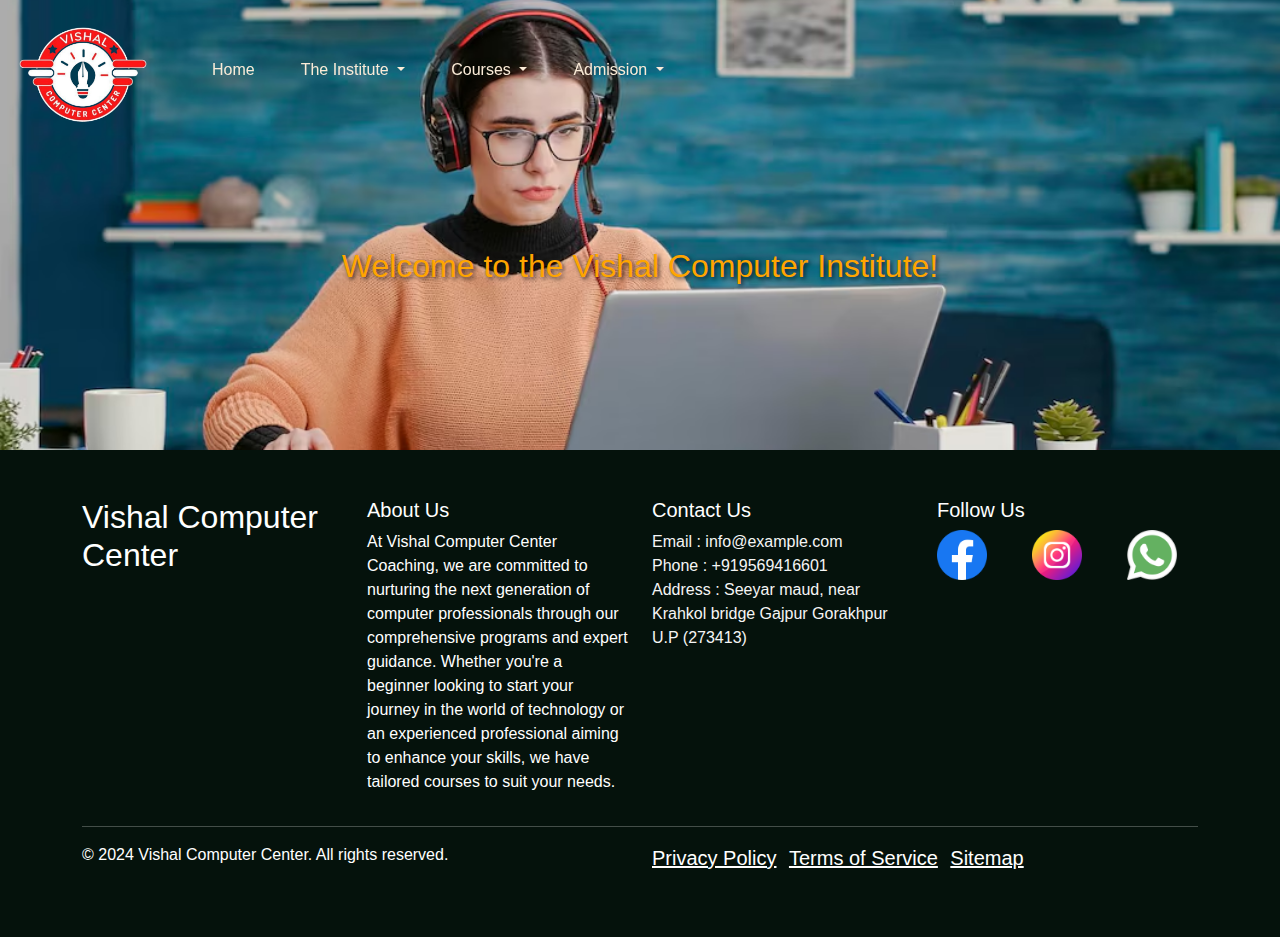
==== Achievements.html @ a5ad7e12 "Adding achievement page" ====
<!DOCTYPE html>
<html lang="en">
  <head>
    <meta charset="UTF-8" />
    <meta name="viewport" content="width=device-width, initial-scale=1.0" />
    <link
      href="https://cdn.jsdelivr.net/npm/bootstrap@5.3.3/dist/css/bootstrap.min.css"
      rel="stylesheet"
    />
    <script src="https://cdn.jsdelivr.net/npm/bootstrap@5.3.3/dist/js/bootstrap.bundle.min.js"></script>
    <link rel="stylesheet" href="style.css" />
    <title>Achievements Page</title>
  </head>
  <body>
    <!--Navbar Start-->

    <div class="container-fluid image text-overlay">
      <nav class="navbar navbar-expand-lg navbar-light bg-transparent">
        <div class="container-fluid ms-2">
          <a class="navbar-brand" href="#"
            ><img
              src="./Assets/logo-removebg-preview.png"
              alt="photo"
              style="width: 150px; height: auto"
          /></a>
          <button
            class="navbar-toggler"
            type="button"
            id="toggle"
            data-bs-toggle="collapse"
            data-bs-target="#navbarNavDropdown"
            aria-controls="navbarNavDropdown"
            aria-expanded="false"
            aria-label="Toggle navigation"
          >
            <span class="navbar-toggler-icon"></span>
          </button>
          <div class="collapse navbar-collapse" id="navbarNavDropdown">
            <ul class="navbar-nav">
              <li class="nav-item">
                <a class="nav-link active" aria-current="page" href="index.html"
                  >Home</a
                >
              </li>
              <li class="nav-item dropdown">
                <a
                  class="nav-link dropdown-toggle"
                  href="#"
                  id="navbarDropdownMenuLink"
                  role="button"
                  aria-expanded="false"
                >
                  The Institute
                </a>
                <ul
                  class="dropdown-menu"
                  aria-labelledby="navbarDropdownMenuLink"
                >
                  <li><a class="dropdown-item" href="#">About Us</a></li>
                  <li><a class="dropdown-item" href="#">Infrastructure</a></li>
                  <li>
                    <a class="dropdown-item" href="Achievements.html"
                      >Achievements</a
                    >
                  </li>
                  <li>
                    <a class="dropdown-item" href="Gallery.html">Gallery</a>
                  </li>
                  <li>
                    <a class="dropdown-item" href="#">Vision and Mission</a>
                  </li>
                </ul>
              </li>
              <li class="nav-item dropdown">
                <a
                  class="nav-link dropdown-toggle"
                  href="#"
                  id="navbarDropdownMenuLink"
                  role="button"
                  aria-expanded="false"
                >
                  Courses
                </a>
                <ul
                  class="dropdown-menu"
                  aria-labelledby="navbarDropdownMenuLink"
                >
                  <li>
                    <a class="dropdown-item" href="#">Long Term Courses</a>
                  </li>
                  <li>
                    <a class="dropdown-item" href="#">Short Term Courses</a>
                  </li>
                </ul>
              </li>
              <li class="nav-item dropdown">
                <a
                  class="nav-link dropdown-toggle"
                  href="#"
                  id="navbarDropdownMenuLink"
                  role="button"
                  aria-expanded="false"
                >
                  Admission
                </a>
                <ul
                  class="dropdown-menu"
                  aria-labelledby="navbarDropdownMenuLink"
                >
                  <li>
                    <a class="dropdown-item" href="Application-process.html"
                      >Admission Process</a
                    >
                  </li>
                  <li>
                    <a class="dropdown-item" href="#">Application Form</a>
                  </li>
                  <li><a class="dropdown-item" href="#">Fees Structure</a></li>
                </ul>
              </li>
            </ul>
          </div>
        </div>
      </nav>
      <div class="text-center text-white blur">
        <div class="welcome-message" id="welcomeMessage">
          <h2 style="color: orange">
            Welcome to the Vishal Computer Institute!
          </h2>
        </div>
      </div>
    </div>

    <!--Navbar End-->
    <script src="script.js"></script>

    <!--Achievements Start-->

    <!--Achievements End-->

    <!--Footer part Start-->

    <footer class="footer p-5">
      <div class="container">
        <div class="row">
          <div class="col-md-3">
            <h2>Vishal Computer Center</h2>
          </div>
          <div class="col-md-3">
            <h5>About Us</h5>
            <p>
              At Vishal Computer Center Coaching, we are committed to nurturing
              the next generation of computer professionals through our
              comprehensive programs and expert guidance. Whether you're a
              beginner looking to start your journey in the world of technology
              or an experienced professional aiming to enhance your skills, we
              have tailored courses to suit your needs.
            </p>
          </div>
          <div class="col-md-3">
            <h5>Contact Us</h5>
            <ul class="list-unstyled">
              <li>Email : info@example.com</li>
              <li>Phone : +919569416601</li>
              <li>
                Address : Seeyar maud, near Krahkol bridge Gajpur Gorakhpur U.P
                (273413)
              </li>
            </ul>
          </div>
          <div class="col-md-3">
            <h5>Follow Us</h5>
            <div class="row">
              <div class="col">
                <a href="#">
                  <img
                    src="./Assets/facebook.png"
                    style="width: 50px; height: auto"
                    alt="facebook"
                  />
                </a>
              </div>
              <div class="col">
                <a href="#">
                  <img
                    src="./Assets/instagram.png"
                    alt="instagram"
                    style="width: 50px; height: auto"
                  />
                </a>
              </div>
              <div class="col">
                <a href="#">
                  <img
                    src="./Assets/whatsapp.png"
                    alt="Whatsapp"
                    style="width: 50px; height: auto"
                  />
                </a>
              </div>
            </div>
          </div>
        </div>
        <hr />
        <div class="row">
          <div class="col-md-6">
            <p>© 2024 Vishal Computer Center. All rights reserved.</p>
          </div>
          <div class="col-md-6">
            <ul class="list-inline footer-links">
              <li class="list-inline-item">
                <a href="#" class="text-white"> Privacy Policy </a>
              </li>
              <li class="list-inline-item">
                <a href="#" class="text-white"> Terms of Service </a>
              </li>
              <li class="list-inline-item">
                <a href="#" class="text-white"> Sitemap </a>
              </li>
            </ul>
          </div>
        </div>
      </div>
    </footer>

    <!--Footer part End-->
  </body>
</html>
---- style.css ----
/* Custom styles for the navbar */
.navbar-nav .nav-link:hover {
  background-color: #d8cc1e;
  color: white;
}

.dropdown-menu .dropdown-item:hover {
  background-color: #e9c13c;
  color: white;
}

.nav-item.dropdown:hover .dropdown-menu {
  display: block;
  margin-top: 0;
}

.navbar-nav .nav-item {
  margin-left: 30px;
}

.navbar-nav .nav-item:first-child {
  margin-left: 30px;
}

.navbar-brand {
  color: white;
}

.navbar-brand:hover {
  color: white;
  background-color: #d8cc1e;
}

.nav-link.dropdown-toggle {
  color: antiquewhite;
}

.navbar-nav .nav-link.active {
  color: antiquewhite;
}

.image {
  background-image: url("./Assets/image-5.jpeg"); /* Replace with your image URL */
  background-size: cover;
  background-repeat: no-repeat;
  background-position: center;
  height: 50vh; /* Set the height as desired */
  position: relative; /* Ensure the text can be positioned absolutely within this container */
  display: flex;
  align-items: center;
  justify-content: center;
  text-align: center;
}
.navbar {
  position: fixed;
  top: 0;
  left: 0;
  width: 100%;
  z-index: 1000; /* Ensure navbar is on top */
}

.container-fluid {
  padding: 0; /* Remove default padding */
}
.btn-primary a {
  color: white;
  text-decoration: none;
}
.btn-primary a:hover {
  color: white;
}
.btn-custom {
  padding: 12px 50px; /* Increase padding for larger button */
  font-size: 1.25rem; /* Increase font size */
}
.team-img {
  width: 100%; /* Make sure the image width is responsive */
  max-width: 150px; /* Set a max width for the images */
  height: auto; /* Maintain aspect ratio */
  margin: 0 auto; /* Center the images */
  display: block; /* Center the images in their container */
}

.footer {
  background-color: #010e08fb;
  color: #fff;
  padding: 40px 0;
}

.footer h2,
.footer h5,
.footer p,
.footer a {
  color: #fff;
}

.footer a:hover {
  text-decoration: underline;
}

.footer hr {
  background-color: #fff;
}

.footer .footer-links .list-inline-item a {
  color: #fff;
  font-size: 20px;
  transition: color 0.3s;
}

.footer .footer-links .list-inline-item a:hover {
  color: #ddd;
}
.list-unstyled {
  color: whitesmoke;
}

.icons > a {
  border-radius: 12px;
}

body {
  font-family: Arial, sans-serif;
}

.welcome-message {
  opacity: 0;
  transform: translateY(-20px);
  transition: opacity 1s, transform 1s;
}

body {
  font-family: Arial, sans-serif;
  overflow-x: hidden; /* Hide horizontal overflow */
}

.container-fluid {
  padding: 0;
  margin: 0; /* Ensure no margin causes overflow */
}

.text-overlay .text-center {
  position: absolute; /* Position text absolutely within the container */
  top: 60%;
  left: 50%;
  transform: translate(-50%, -50%); /* Center the text */
  color: white; /* White text color for readability */
  text-shadow: 2px 2px 4px rgba(0, 0, 0, 0.7); /* Optional: Add text shadow for better readability */
}

.text-center h1 {
  font-size: 3rem; /* Adjust font size as needed */
  margin-bottom: 10px;
}

.text-center p {
  font-size: 1.5rem; /* Adjust font size as needed */
}

.container-fluid > button {
  background-color: #fff;
}

.accordion-button {
  background-color: rgb(
    45,
    196,
    163
  ); /* Change to your desired background color */
  color: white; /* Change to your desired text color */
}

.accordion-button:hover {
  background-color: #07162c; /* Optional: Change the background color on hover */
}

.live-update {
  margin-top: 20px;
  padding: 20px;
  border: 1px solid #dee2e6;
  border-radius: 10px;
  background-color: #f8f9fa;
}
.live-update h2 {
  margin-bottom: 20px;
}
.live-update .card {
  margin-bottom: 15px;
}
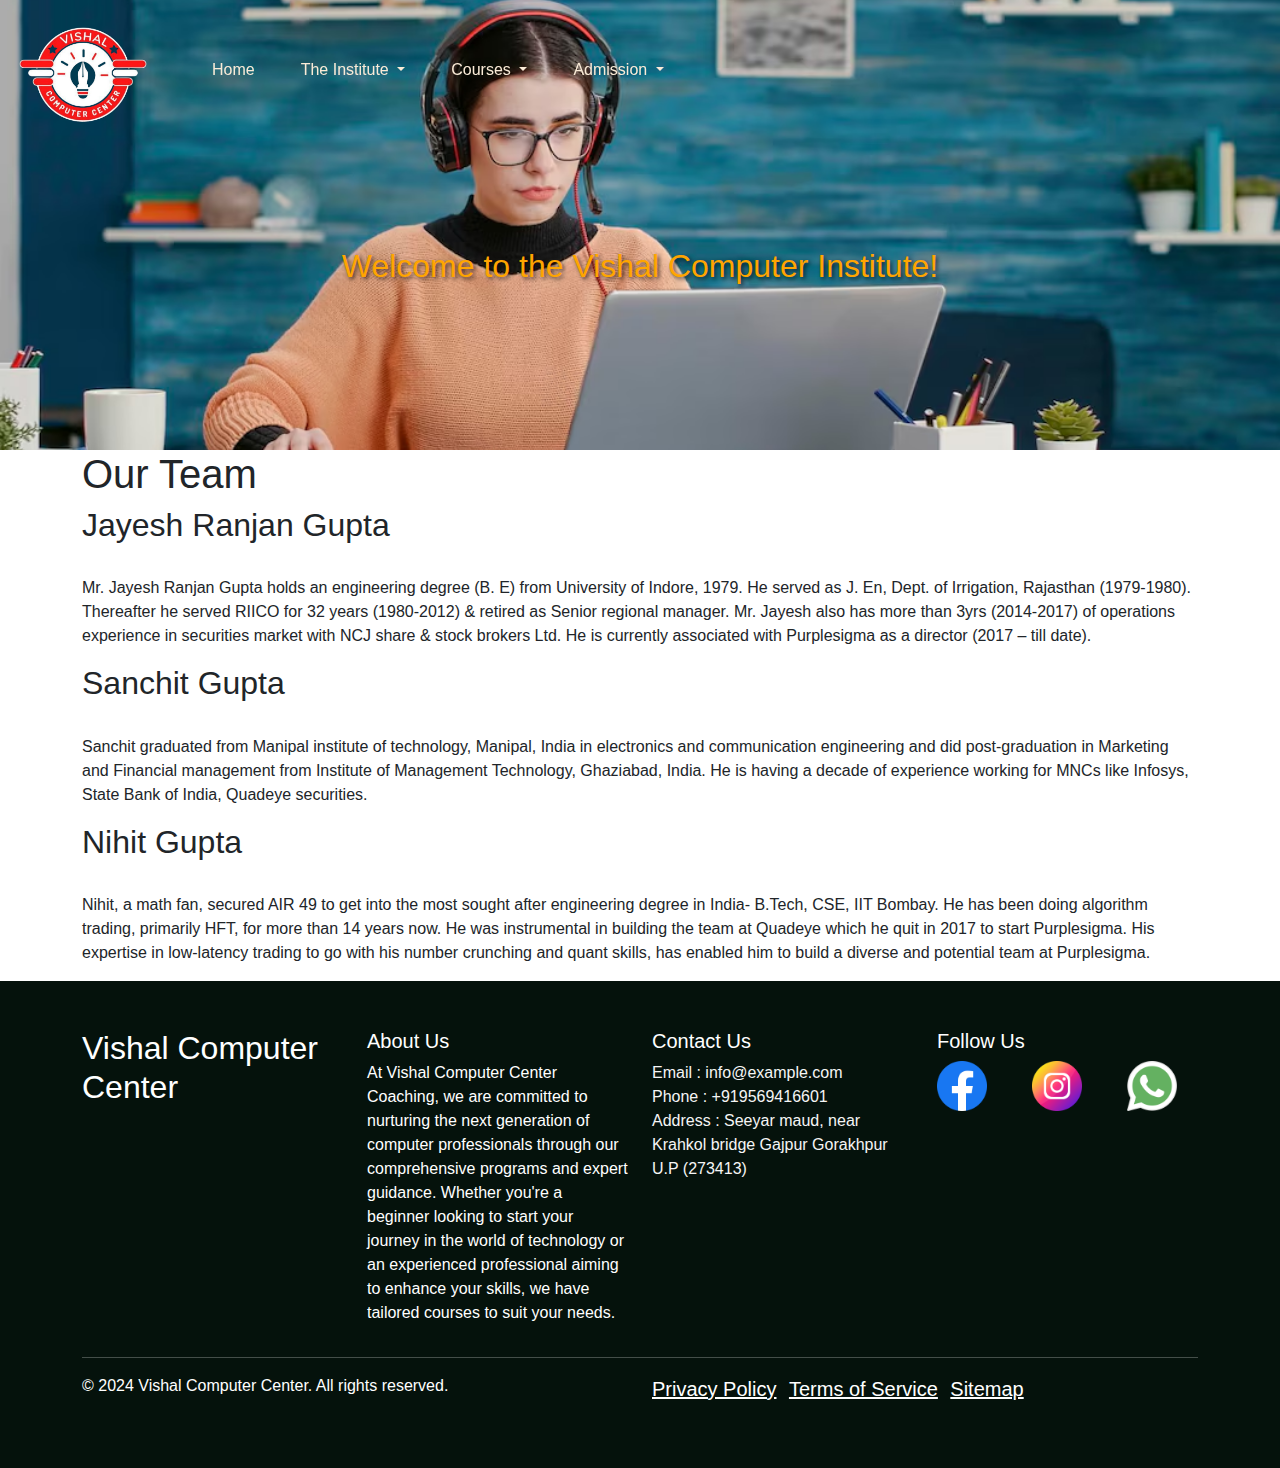
==== commit 30017716: "Adding features to the application form" ====
--- a/Achievements.html
+++ b/Achievements.html
@@ -56,8 +56,6 @@
                   class="dropdown-menu"
                   aria-labelledby="navbarDropdownMenuLink"
                 >
-                  <li><a class="dropdown-item" href="#">About Us</a></li>
-                  <li><a class="dropdown-item" href="#">Infrastructure</a></li>
                   <li>
                     <a class="dropdown-item" href="Achievements.html"
                       >Achievements</a
@@ -65,9 +63,6 @@
                   </li>
                   <li>
                     <a class="dropdown-item" href="Gallery.html">Gallery</a>
-                  </li>
-                  <li>
-                    <a class="dropdown-item" href="#">Vision and Mission</a>
                   </li>
                 </ul>
               </li>
@@ -135,7 +130,52 @@
     <script src="script.js"></script>
 
     <!--Achievements Start-->
-
+    <div class="container-md">
+      <div className="row text-center">
+        <h1>Our Team</h1>
+      </div>
+      <div className="row p-2">
+        <div className="col-md p-4">
+          <h2>Jayesh Ranjan Gupta</h2>
+          <br />
+          <p>
+            Mr. Jayesh Ranjan Gupta holds an engineering degree (B. E) from
+            University of Indore, 1979. He served as J. En, Dept. of Irrigation,
+            Rajasthan (1979-1980). Thereafter he served RIICO for 32 years
+            (1980-2012) & retired as Senior regional manager. Mr. Jayesh also
+            has more than 3yrs (2014-2017) of operations experience in
+            securities market with NCJ share & stock brokers Ltd. He is
+            currently associated with Purplesigma as a director (2017 – till
+            date).
+          </p>
+        </div>
+        <div className="col-md p-4">
+          <h2>Sanchit Gupta</h2>
+          <br />
+          <p>
+            Sanchit graduated from Manipal institute of technology, Manipal,
+            India in electronics and communication engineering and did
+            post-graduation in Marketing and Financial management from Institute
+            of Management Technology, Ghaziabad, India. He is having a decade of
+            experience working for MNCs like Infosys, State Bank of India,
+            Quadeye securities.
+          </p>
+        </div>
+        <div className="col-md p-4">
+          <h2>Nihit Gupta</h2>
+          <br />
+          <p>
+            Nihit, a math fan, secured AIR 49 to get into the most sought after
+            engineering degree in India- B.Tech, CSE, IIT Bombay. He has been
+            doing algorithm trading, primarily HFT, for more than 14 years now.
+            He was instrumental in building the team at Quadeye which he quit in
+            2017 to start Purplesigma. His expertise in low-latency trading to
+            go with his number crunching and quant skills, has enabled him to
+            build a diverse and potential team at Purplesigma.
+          </p>
+        </div>
+      </div>
+    </div>
     <!--Achievements End-->
 
     <!--Footer part Start-->
--- a/style.css
+++ b/style.css
@@ -187,3 +187,12 @@
 .live-update .card {
   margin-bottom: 15px;
 }
+
+.shadow-expand {
+  transition: box-shadow 0.3s ease, transform 0.3s ease;
+}
+
+.shadow-expand:hover {
+  box-shadow: 0 4px 8px rgba(0, 0, 0, 0.2), 0 6px 20px rgba(0, 0, 0, 0.19);
+  transform: translateY(-10px) scale(1.05);
+}
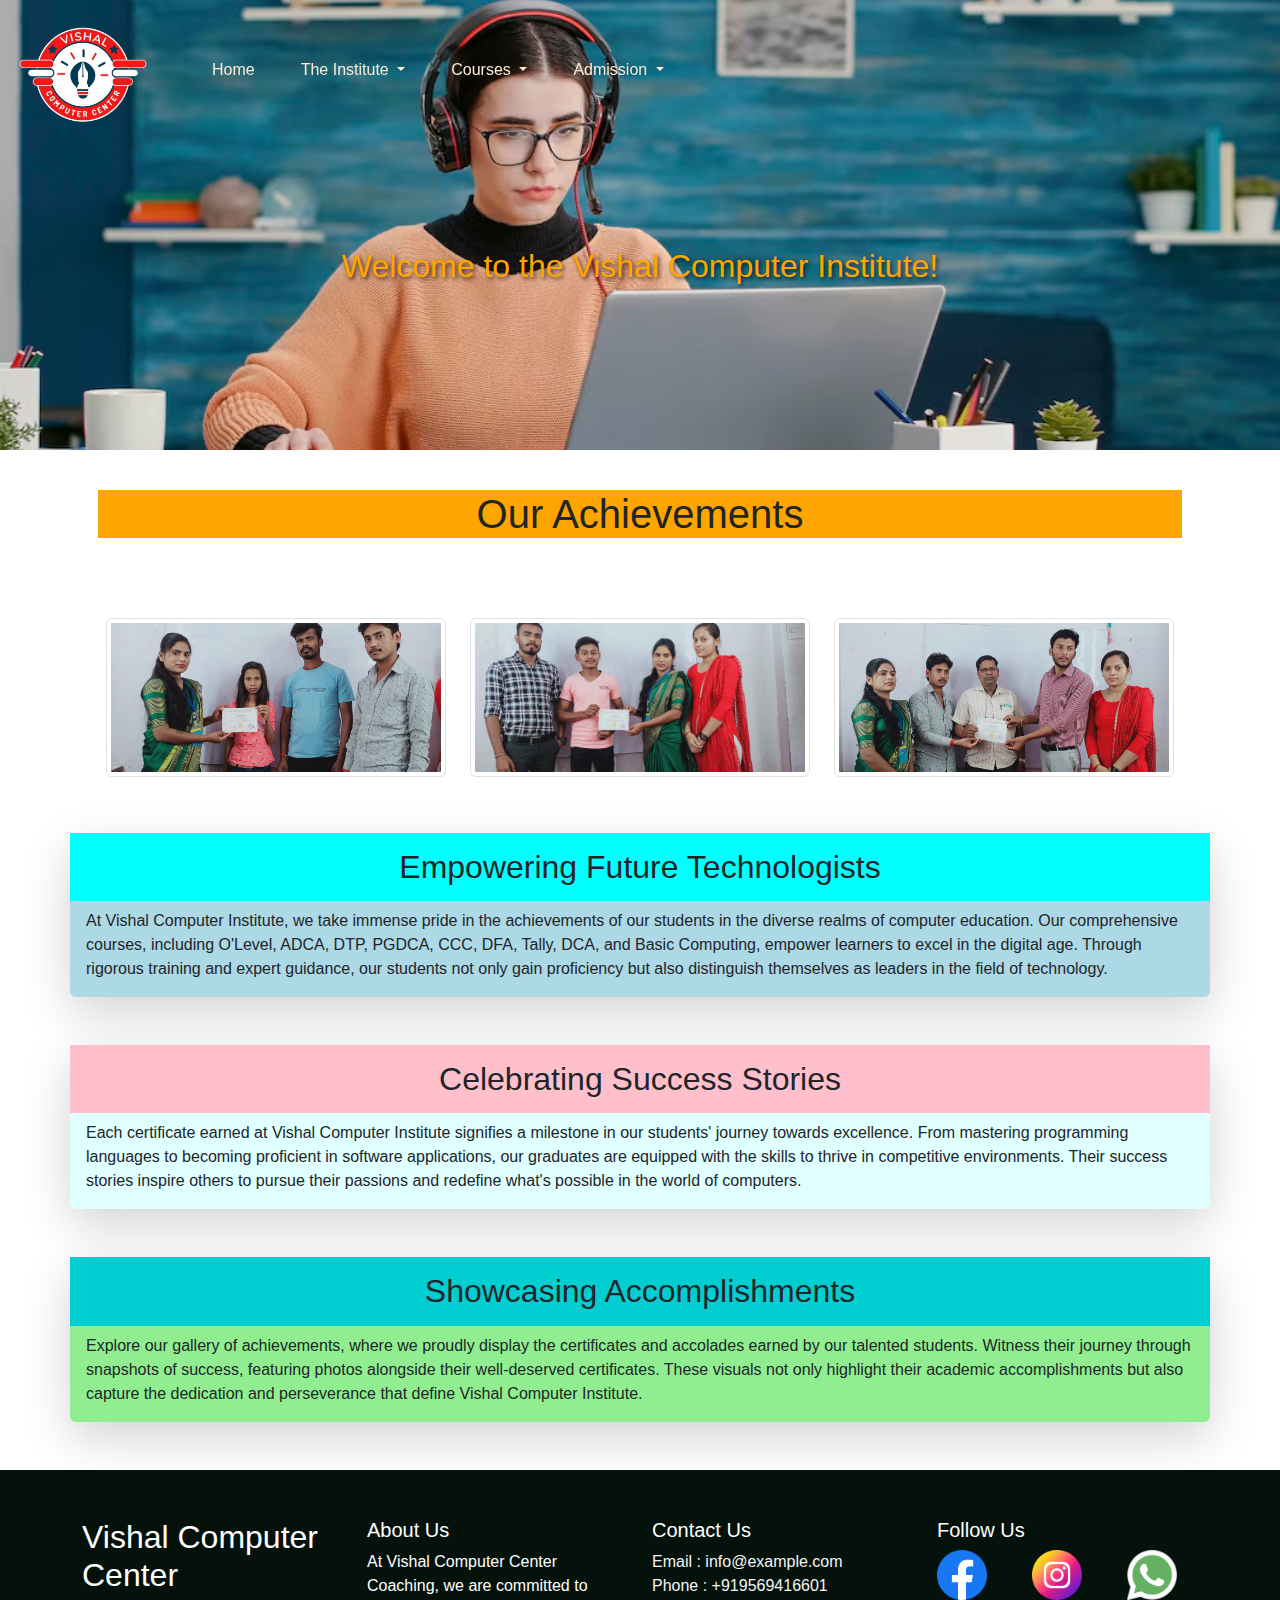
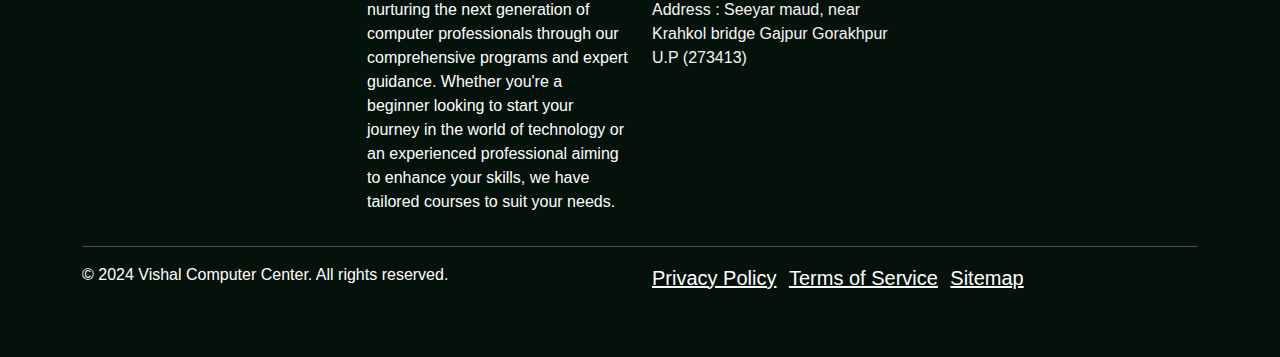
==== commit 6959d5df: "Adding html files" ====
--- a/Achievements.html
+++ b/Achievements.html
@@ -81,10 +81,14 @@
                   aria-labelledby="navbarDropdownMenuLink"
                 >
                   <li>
-                    <a class="dropdown-item" href="#">Long Term Courses</a>
-                  </li>
-                  <li>
-                    <a class="dropdown-item" href="#">Short Term Courses</a>
+                    <a class="dropdown-item" href="Long-Term.html"
+                      >Long Term Courses</a
+                    >
+                  </li>
+                  <li>
+                    <a class="dropdown-item" href="Short-Term.html"
+                      >Short Term Courses</a
+                    >
                   </li>
                 </ul>
               </li>
@@ -108,9 +112,15 @@
                     >
                   </li>
                   <li>
-                    <a class="dropdown-item" href="#">Application Form</a>
-                  </li>
-                  <li><a class="dropdown-item" href="#">Fees Structure</a></li>
+                    <a class="dropdown-item" href="Application-form.html"
+                      >Application Form</a
+                    >
+                  </li>
+                  <li>
+                    <a class="dropdown-item" href="Fee-Structure.html"
+                      >Fees Structure</a
+                    >
+                  </li>
                 </ul>
               </li>
             </ul>
@@ -130,50 +140,92 @@
     <script src="script.js"></script>
 
     <!--Achievements Start-->
-    <div class="container-md">
-      <div className="row text-center">
-        <h1>Our Team</h1>
-      </div>
-      <div className="row p-2">
-        <div className="col-md p-4">
-          <h2>Jayesh Ranjan Gupta</h2>
-          <br />
-          <p>
-            Mr. Jayesh Ranjan Gupta holds an engineering degree (B. E) from
-            University of Indore, 1979. He served as J. En, Dept. of Irrigation,
-            Rajasthan (1979-1980). Thereafter he served RIICO for 32 years
-            (1980-2012) & retired as Senior regional manager. Mr. Jayesh also
-            has more than 3yrs (2014-2017) of operations experience in
-            securities market with NCJ share & stock brokers Ltd. He is
-            currently associated with Purplesigma as a director (2017 – till
-            date).
-          </p>
-        </div>
-        <div className="col-md p-4">
-          <h2>Sanchit Gupta</h2>
-          <br />
-          <p>
-            Sanchit graduated from Manipal institute of technology, Manipal,
-            India in electronics and communication engineering and did
-            post-graduation in Marketing and Financial management from Institute
-            of Management Technology, Ghaziabad, India. He is having a decade of
-            experience working for MNCs like Infosys, State Bank of India,
-            Quadeye securities.
-          </p>
-        </div>
-        <div className="col-md p-4">
-          <h2>Nihit Gupta</h2>
-          <br />
-          <p>
-            Nihit, a math fan, secured AIR 49 to get into the most sought after
-            engineering degree in India- B.Tech, CSE, IIT Bombay. He has been
-            doing algorithm trading, primarily HFT, for more than 14 years now.
-            He was instrumental in building the team at Quadeye which he quit in
-            2017 to start Purplesigma. His expertise in low-latency trading to
-            go with his number crunching and quant skills, has enabled him to
-            build a diverse and potential team at Purplesigma.
-          </p>
-        </div>
+    <div class="container mt-4">
+      <div class="mb-5 p-3">
+        <h1 style="text-align: center; background-color: orange">
+          Our Achievements
+        </h1>
+      </div>
+
+      <!--Achievment Gallery Start-->
+
+      <div class="container-md mb-5">
+        <div class="container-fluid row">
+          <div class="col-md my-2">
+            <img src="./Assets/image-1.png" class="img-thumbnail" alt="photo" />
+          </div>
+          <div class="col-md my-2">
+            <img
+              src="./Assets/image-2-s.jpeg"
+              class="img-thumbnail"
+              alt="photo"
+            />
+          </div>
+          <div class="col-md my-2">
+            <img
+              src="./Assets/image-3.jpeg"
+              class="img-thumbnail"
+              alt="photo"
+            />
+          </div>
+        </div>
+      </div>
+      <!--Achievment Gallery End-->
+
+      <div
+        class="shadow-lg row mb-5 rounded"
+        style="background-color: lightblue"
+      >
+        <h2 style="text-align: center; padding: 15px; background-color: aqua">
+          Empowering Future Technologists
+        </h2>
+        <p class="px-3">
+          At Vishal Computer Institute, we take immense pride in the
+          achievements of our students in the diverse realms of computer
+          education. Our comprehensive courses, including O'Level, ADCA, DTP,
+          PGDCA, CCC, DFA, Tally, DCA, and Basic Computing, empower learners to
+          excel in the digital age. Through rigorous training and expert
+          guidance, our students not only gain proficiency but also distinguish
+          themselves as leaders in the field of technology.
+        </p>
+      </div>
+      <div
+        class="shadow-lg row mb-5 rounded"
+        style="background-color: lightcyan"
+      >
+        <h2 style="text-align: center; padding: 15px; background-color: pink">
+          Celebrating Success Stories
+        </h2>
+        <p class="px-3">
+          Each certificate earned at Vishal Computer Institute signifies a
+          milestone in our students' journey towards excellence. From mastering
+          programming languages to becoming proficient in software applications,
+          our graduates are equipped with the skills to thrive in competitive
+          environments. Their success stories inspire others to pursue their
+          passions and redefine what's possible in the world of computers.
+        </p>
+      </div>
+      <div
+        class="shadow-lg row mb-5 rounded"
+        style="background-color: lightgreen"
+      >
+        <h2
+          style="
+            text-align: center;
+            padding: 15px;
+            background-color: darkturquoise;
+          "
+        >
+          Showcasing Accomplishments
+        </h2>
+        <p class="px-3">
+          Explore our gallery of achievements, where we proudly display the
+          certificates and accolades earned by our talented students. Witness
+          their journey through snapshots of success, featuring photos alongside
+          their well-deserved certificates. These visuals not only highlight
+          their academic accomplishments but also capture the dedication and
+          perseverance that define Vishal Computer Institute.
+        </p>
       </div>
     </div>
     <!--Achievements End-->
